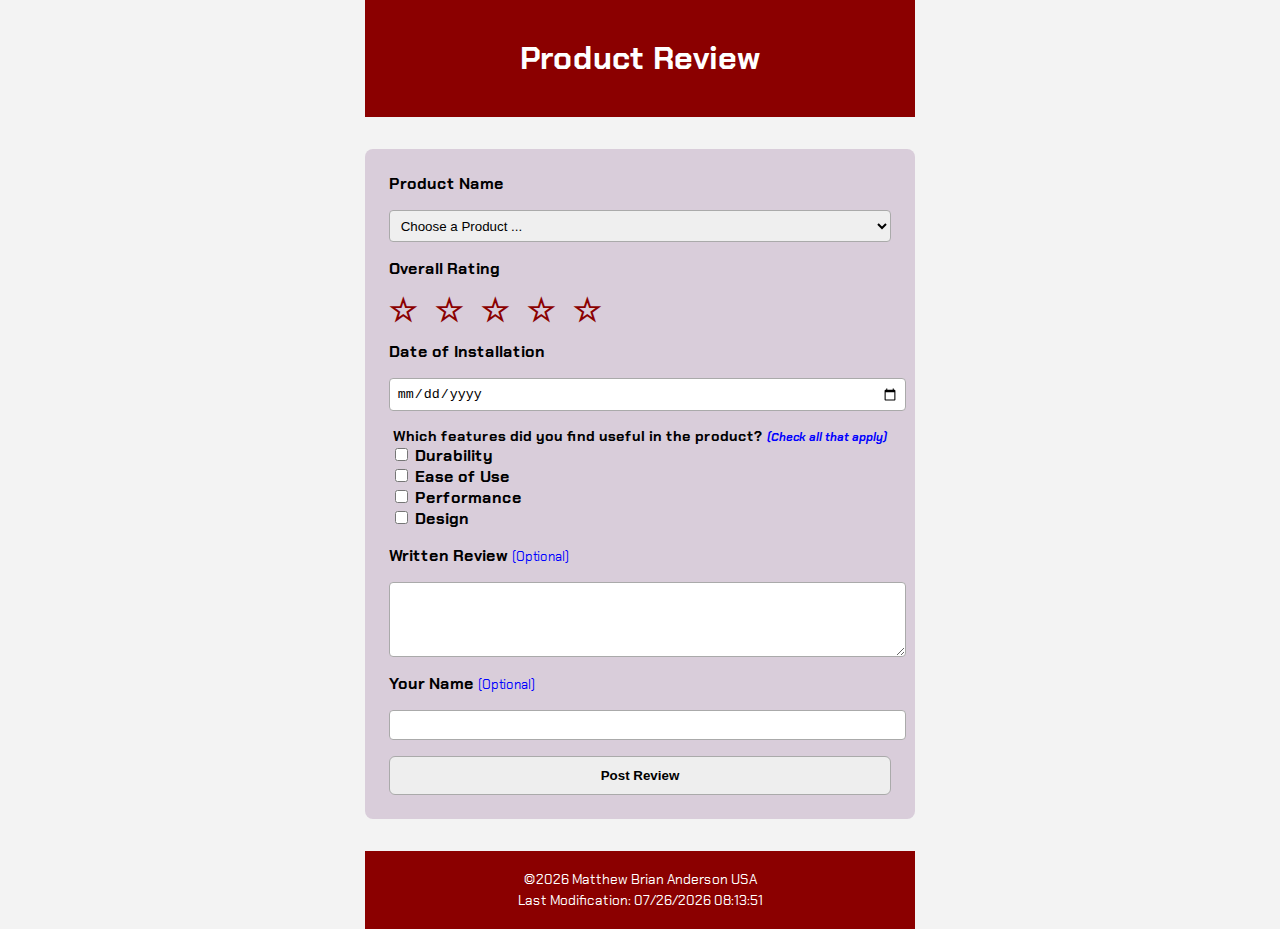
==== form.html @ cfa90f36 "Created a form page tha calls a review page on submission" ====
<!DOCTYPE html>
<html lang="en">

<head>
    <meta charset="UTF-8">
    <meta name="viewport" content="width=device-width, initial-scale=1.0">
    <title>WDD 131 - Dynamic Web Fundamentals - Matthew Anderson</title>
    <meta name="description" content="WDD 131 - Dynamic Web Fundamentals - Matthew Anderson Product Form Page">
    <meta name="author" content="Matthew Anderson">
    <link rel="stylesheet" href="./styles/form.css">
    <link rel="preconnect" href="https://fonts.googleapis.com">
    <link rel="preconnect" href="https://fonts.gstatic.com" crossorigin>
    <link
        href="https://fonts.googleapis.com/css2?family=Chakra+Petch:ital,wght@0,300;0,400;0,500;0,600;0,700;1,300;1,400;1,500;1,600;1,700&display=swap"
        rel="stylesheet">
</head>

<body>
    <header>
        <h1>Product Review</h1>
    </header>
    <main>
        <form class="review-form" method="GET" action="review.html" id="review-form">
            <label for="product">Product Name</label>
            <select id="product" required>
              <option value="" disabled selected>Choose a Product ...</option>
            </select>
      
            <label>Overall Rating</label>
            <div class="rating">
                <input type="radio" id="fivestar" name="rating" value="5" required><label for="fivestar"></label>
                <input type="radio" id="fourstar" name="rating" value="4" required><label for="fourstar"></label>
                <input type="radio" id="threestar" name="rating" value="3" required><label for="threestar"></label>
                <input type="radio" id="twostar" name="rating" value="2" required><label for="twostar"></label>
                <input type="radio" id="onestar" name="rating" value="1" required><label for="onestar"></label>
            </div>
      
            <label for="install-date">Date of Installation</label>
            <input type="date" id="install-date" required />
      
            <fieldset>
              <legend>Which features did you find useful in the product? <span class="check-all">(Check all that apply)</span></legend>
              <label><input type="checkbox" name="feature" required/> Durability</label>
              <label><input type="checkbox" name="feature" required/> Ease of Use</label>
              <label><input type="checkbox" name="feature" required/> Performance</label>
              <label><input type="checkbox" name="feature" required/> Design</label>
            </fieldset>
      
            <label for="review">Written Review <span class="optional">(Optional)</span></label>
            <textarea id="review" rows="4"></textarea>
      
            <label for="name">Your Name <span class="optional">(Optional)</span></label>
            <input type="text" id="name" />
      
            <button type="submit" id="review-form-button">Post Review</button>
          </form>
    </main>
    <footer>
        <p>©<span id="currentyear"></span> Matthew Brian Anderson USA</p>
        <p id="lastModified"></p>
    </footer>
    <script defer src="./scripts/getdates.js"></script>
    <script defer src="./scripts/form.js"></script>
</body>

</html>
---- styles/form.css ----
.chakra-petch-regular {
    font-family: "Chakra Petch", sans-serif;
    font-weight: 400;
    font-style: normal;
}

body {
    font-family: "Chakra Petch", sans-serif;
    margin: 0;
    padding: 0;
    background: #f3f3f3;
    display: flex;
    flex-direction: column;
    min-height: 100vh;
    align-items: center;
}
  
header, footer {
    background-color: #8B0000;
    color: white;
    text-align: center;
    padding: 1em 0;
    min-width: 550px;
}
  
main {
    flex: 1;
    display: flex;
    justify-content: center;
    align-items: center;
    padding: 2em;
    max-width: 550px;
}
  
.review-form {
    background: #d9cdda;
    padding: 1.5em;
    border-radius: 8px;
    width: 100%;
    max-width: 550px;
    display: flex;
    flex-direction: column;
    gap: 1em;
}
  
.review-form label {
    font-weight: bold;
}
  
input[type="radio"] {
	display: none;
	caret-color: rgba(0, 0, 0, 0);
}

.rating {
	display: flex;
	flex-direction: row-reverse;
	justify-content: left;
}

.rating > label {
	color: #8B0000;
	width: 30px;
	height: 30px;
	font-size: 2rem;
	margin-right: 0.5em;
    margin-bottom: 0;
	display: flex;
	align-items: center;
	caret-color: rgba(0, 0, 0, 0);
}

.rating > label:hover {
	color: #000;
}

.rating > label::before {
	content: "\2606";
}

.rating input:checked ~ label::before {
	content: "\2605";
}
  
fieldset {
    border: none;
    padding: 0;
    display: flex;
    flex-direction: column;
}
  
fieldset legend {
    font-weight: bold;
    font-size: 0.9em;
}
  
fieldset span {
    font-style: italic;
    font-size: 0.8em;
}

.check-all {
    color: blue;
}
  
.optional {
    font-weight: normal;
    font-size: 0.8em;
    color: blue;
}
  
textarea, input[type="text"], input[type="date"], select {
    width: 100%;
    padding: 0.5em;
    border-radius: 4px;
    border: 1px solid #aaa;
}
  
button {
    background-color: #eee;
    padding: 0.8em;
    border: 1px solid #aaa;
    border-radius: 6px;
    font-weight: bold;
    cursor: pointer;
}

.review-count {
    padding: 1em;
    max-width: 100%;
}

.review-count p{
color: #8B0000;
}
  
footer p {
    margin: 0.3em 0;
    font-size: 0.85em;
}
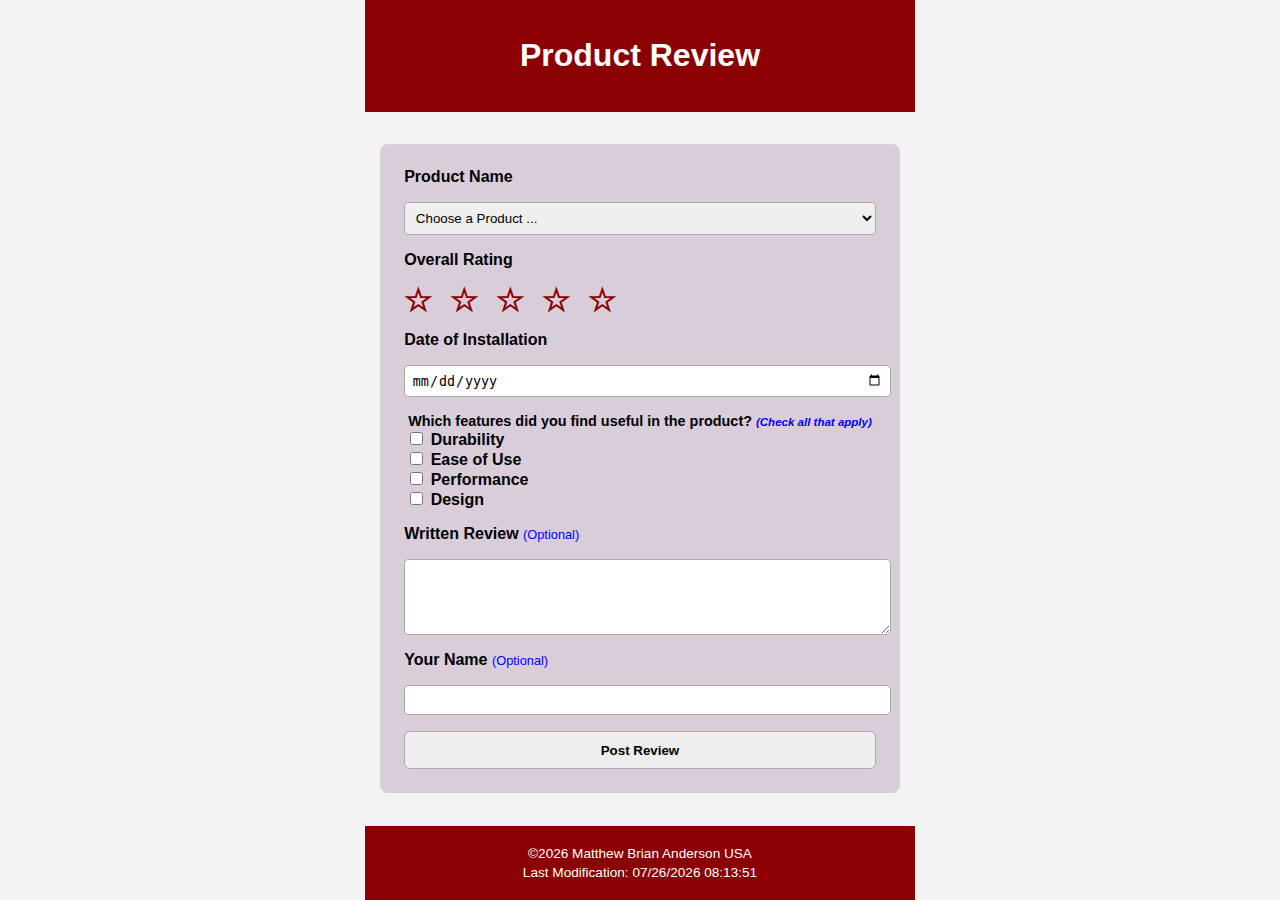
==== commit f3b7d7e1: "Changed font link" ====
--- a/form.html
+++ b/form.html
@@ -10,9 +10,7 @@
     <link rel="stylesheet" href="./styles/form.css">
     <link rel="preconnect" href="https://fonts.googleapis.com">
     <link rel="preconnect" href="https://fonts.gstatic.com" crossorigin>
-    <link
-        href="https://fonts.googleapis.com/css2?family=Chakra+Petch:ital,wght@0,300;0,400;0,500;0,600;0,700;1,300;1,400;1,500;1,600;1,700&display=swap"
-        rel="stylesheet">
+    <!-- <link href="https://fonts.googleapis.com/css2?family=Chakra+Petch:ital,wght@0,300;0,400;0,500;0,600;0,700;1,300;1,400;1,500;1,600;1,700&display=swap" rel="stylesheet"> -->
 </head>
 
 <body>
@@ -20,7 +18,7 @@
         <h1>Product Review</h1>
     </header>
     <main>
-        <form class="review-form" method="GET" action="review.html" id="review-form">
+        <form method="get" action="review.html" class="review-form" id="review-form">
             <label for="product">Product Name</label>
             <select id="product" required>
               <option value="" disabled selected>Choose a Product ...</option>
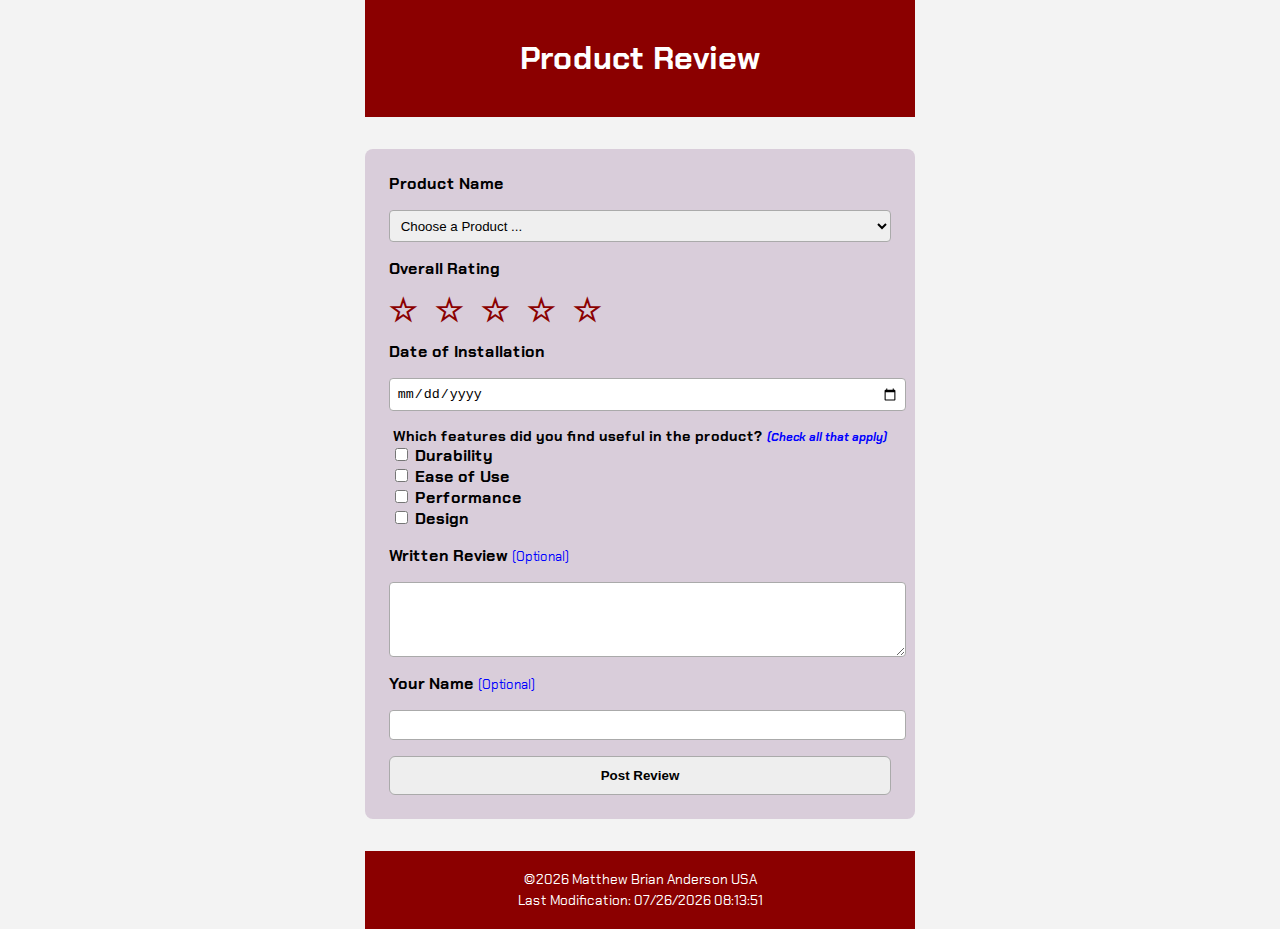
==== commit 85eb0b0d: "Created Site Plan" ====
--- a/form.html
+++ b/form.html
@@ -10,7 +10,7 @@
     <link rel="stylesheet" href="./styles/form.css">
     <link rel="preconnect" href="https://fonts.googleapis.com">
     <link rel="preconnect" href="https://fonts.gstatic.com" crossorigin>
-    <!-- <link href="https://fonts.googleapis.com/css2?family=Chakra+Petch:ital,wght@0,300;0,400;0,500;0,600;0,700;1,300;1,400;1,500;1,600;1,700&display=swap" rel="stylesheet"> -->
+    <link href="https://fonts.googleapis.com/css2?family=Chakra+Petch:ital,wght@0,300;0,400;0,500;0,600;0,700;1,300;1,400;1,500;1,600;1,700&display=swap" rel="stylesheet">
 </head>
 
 <body>
